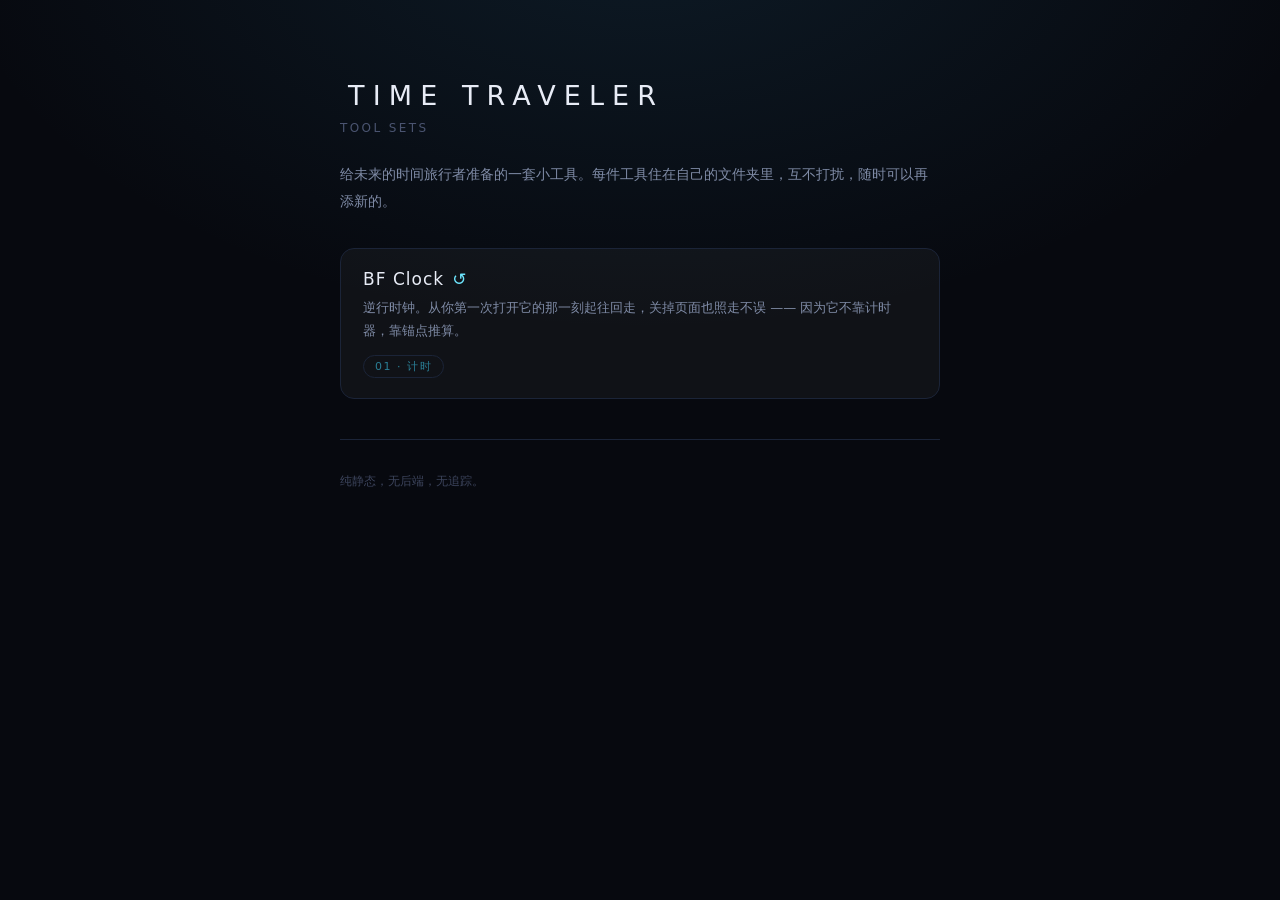
==== index.html @ 8f122b0f "BF_Clock: 逆行时钟，并搭起工具集骨架 时钟以首次打开的时刻为锚点，每帧按 2×锚点−此刻 现算显示时间， 因此页面关闭期间也在持续回退，且无累积误差。锚点存 localStorage， 可用" ====
<!DOCTYPE html>
<html lang="zh-CN">
<head>
<meta charset="utf-8">
<meta name="viewport" content="width=device-width, initial-scale=1">
<title>Time Traveler Tool Sets</title>
<meta name="description" content="给未来的时间旅行者准备的一套小工具。">
<meta name="theme-color" content="#07090f">
<link rel="icon" href="data:image/svg+xml,<svg xmlns='http://www.w3.org/2000/svg' viewBox='0 0 100 100'><text y='.9em' font-size='90'>&#9203;</text></svg>">
<style>
  :root { --ink:#e8ecf6; --dim:#7f8ba6; --faint:#4a5470; --accent:#6ee7ff; --line:#1b2438; }
  * { box-sizing:border-box; }
  body {
    margin:0; min-height:100vh; background:#07090f; color:var(--ink);
    font-family:"Segoe UI",-apple-system,BlinkMacSystemFont,"PingFang SC","Microsoft YaHei",system-ui,sans-serif;
    -webkit-font-smoothing:antialiased;
    display:flex; justify-content:center; padding:clamp(28px,7vw,80px) 20px;
    background-image:radial-gradient(1000px 600px at 50% -10%, rgba(46,120,160,.16), transparent 70%);
  }
  main { width:100%; max-width:600px; }
  h1 { margin:0; font-size:clamp(20px,5vw,27px); font-weight:300; letter-spacing:.3em; text-indent:.3em; }
  .sub { margin:10px 0 0; font-size:12px; letter-spacing:.2em; text-transform:uppercase; color:var(--faint); }
  .intro { margin:26px 0 34px; font-size:14px; line-height:1.9; color:var(--dim); }
  ul { list-style:none; margin:0; padding:0; display:grid; gap:12px; }
  a.tool {
    display:block; text-decoration:none; color:inherit;
    border:1px solid var(--line); border-radius:14px; padding:20px 22px;
    background:rgba(255,255,255,.035); transition:border-color .18s, background .18s;
  }
  a.tool:hover { border-color:#2a7f96; background:rgba(110,231,255,.05); }
  .name { font-size:17px; letter-spacing:.06em; }
  .name .arrow { color:var(--accent); margin-left:8px; }
  .desc { margin-top:8px; font-size:13px; line-height:1.75; color:var(--dim); }
  .tag { display:inline-block; margin-top:12px; font-size:11px; letter-spacing:.14em;
         color:#2a7f96; border:1px solid var(--line); border-radius:999px; padding:3px 11px; }
  footer { margin-top:40px; padding-top:18px; border-top:1px solid var(--line);
           font-size:12px; line-height:1.9; color:#3c445c; }
</style>
</head>
<body>
<main>
  <h1>TIME TRAVELER</h1>
  <p class="sub">Tool Sets</p>

  <p class="intro">给未来的时间旅行者准备的一套小工具。每件工具住在自己的文件夹里，互不打扰，随时可以再添新的。</p>

  <ul>
    <li>
      <a class="tool" href="BF_Clock/">
        <div class="name">BF Clock<span class="arrow">&#8634;</span></div>
        <div class="desc">逆行时钟。从你第一次打开它的那一刻起往回走，关掉页面也照走不误 —— 因为它不靠计时器，靠锚点推算。</div>
        <div class="tag">01 &middot; 计时</div>
      </a>
    </li>
  </ul>

  <footer>
    <p>纯静态，无后端，无追踪。</p>
  </footer>
</main>
</body>
</html>
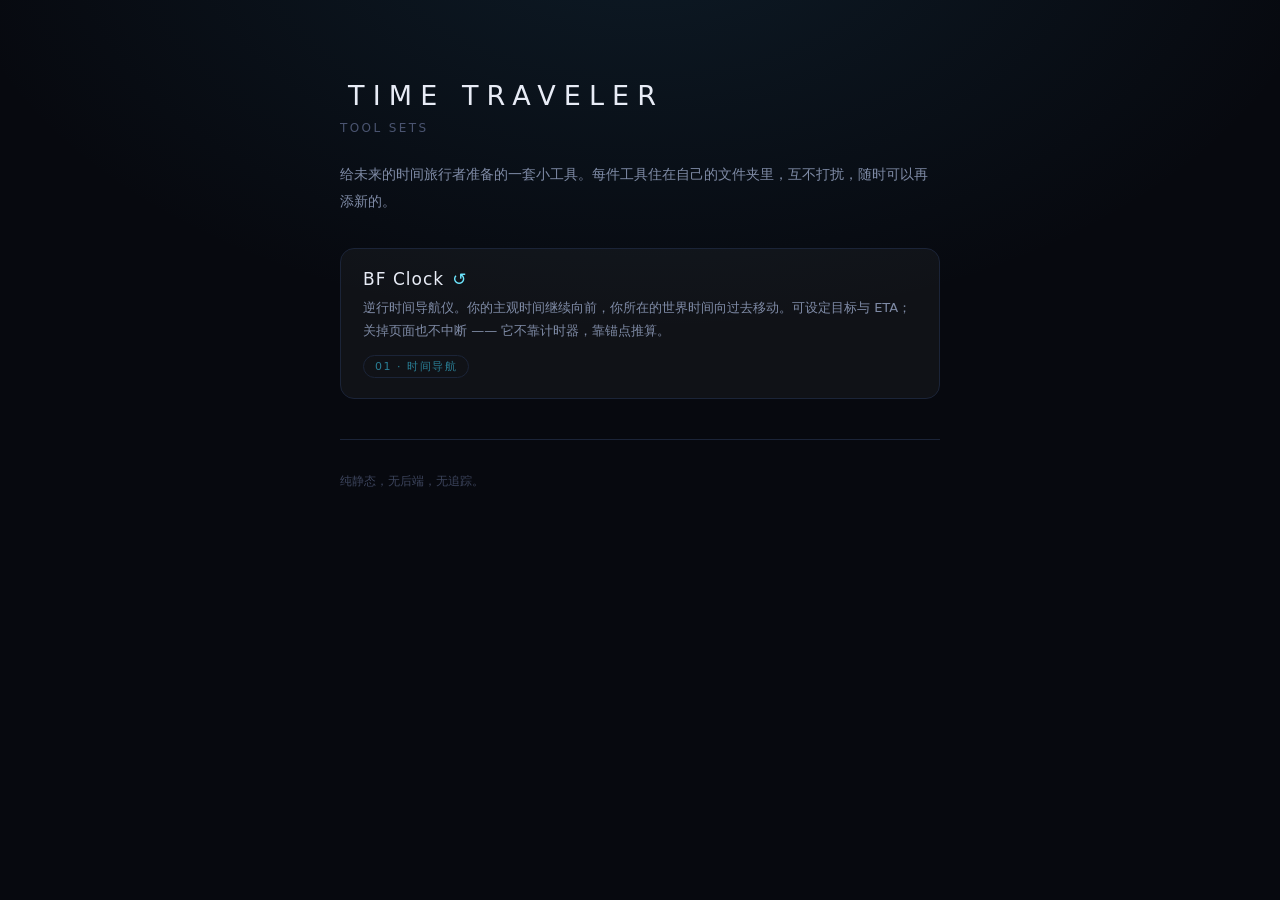
==== commit cdb75897: "BF_Clock: 从逆行时钟升级为逆行时间导航仪 信息模型改成两个相反方向：YOU → +1.000 s/s / WORLD ← −1.000 s/s。 WORLD TIME 升为第一视觉焦点，表盘" ====
--- a/index.html
+++ b/index.html
@@ -48,8 +48,8 @@
     <li>
       <a class="tool" href="BF_Clock/">
         <div class="name">BF Clock<span class="arrow">&#8634;</span></div>
-        <div class="desc">逆行时钟。从你第一次打开它的那一刻起往回走，关掉页面也照走不误 —— 因为它不靠计时器，靠锚点推算。</div>
-        <div class="tag">01 &middot; 计时</div>
+        <div class="desc">逆行时间导航仪。你的主观时间继续向前，你所在的世界时间向过去移动。可设定目标与 ETA；关掉页面也不中断 —— 它不靠计时器，靠锚点推算。</div>
+        <div class="tag">01 &middot; 时间导航</div>
       </a>
     </li>
   </ul>
